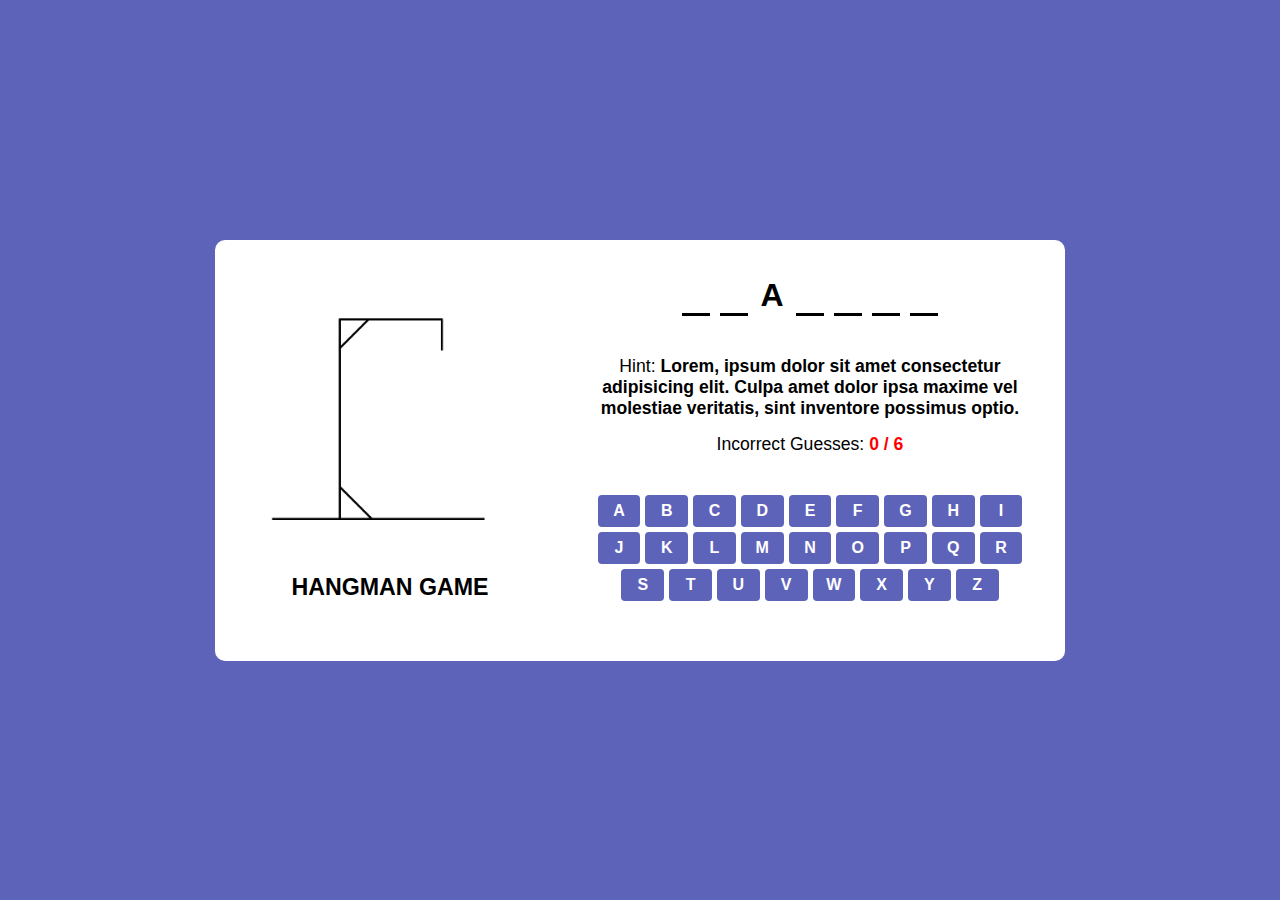
==== index.html @ 11710125 "update" ====
<!DOCTYPE html>
<html lang="en">

<head>
    <meta charset="UTF-8">
    <meta name="viewport" content="width=device-width, initial-scale=1.0">
    <link rel="stylesheet" href="index.css">
    <title>Document</title>
</head>

<body>
    <div class="game-modal">
        <div class="content">
           <img src="images/crying-emoji.gif" alt="gif">
           <h4>Game Over!</h4>
           <p>The correct word was: <b>rainbow</b></p>
           <button class="play-again">Play Again</button>
        </div>
    </div>

    <div class="container">
        <div class="hangman-box">
            <img src="images/hang1.png" alt="hang-img" srcset="">
            <h1>Hangman Game</h1>
        </div>
        <div class="game-box">
            <ul class="word-display">
                <li class="letter"></li>
                <li class="letter"></li>
                <li class="letter guessed">a</li>
                <li class="letter"></li>
                <li class="letter"></li>
                <li class="letter"></li>
                <li class="letter"></li>
            </ul>
            <h4 class="hint-text">
                Hint:
                <b>Lorem, ipsum dolor sit amet consectetur adipisicing elit. Culpa amet dolor ipsa maxime vel molestiae
                    veritatis, sint inventore possimus optio.</b>
            </h4>
            <h4 class="guesses-text">
                Incorrect Guesses:
                <b>0 / 6</b>
            </h4>
            <div class="keyboard">
                <button>a</button>
                <button>b</button>
                <button>c</button>
                <button>d</button>
                <button>e</button>
                <button>f</button>
                <button>g</button>
                <button>h</button>
                <button>i</button>
                <button>j</button>
                <button>k</button>
                <button>l</button>
                <button>m</button>
                <button>n</button>
                <button>o</button>
                <button>p</button>
                <button>q</button>
                <button>r</button>
                <button>s</button>
                <button>t</button>
                <button>u</button>
                <button>v</button>
                <button>w</button>
                <button>x</button>
                <button>y</button>
                <button>z</button>
            </div>
        </div>

    </div>
    <script src="index.js"></script>
</body>

</html>
---- index.css ----
* {
  margin: 0;
  padding: 0;
  box-sizing: border-box;
  font-family: "Gill Sans", "Gill Sans MT", Calibri, "Trebuchet MS", sans-serif;
}


body{
    display: flex;
    justify-content: center;
    align-items: center;
    padding: 0 10px;
    min-height: 100vh;
    background: #5e63ba;
}

/* img{
    width: 400px;
} */

.container{
    width: 850px;
    background-color: white;
    display: flex;
    padding: 60px 40px;
    border-radius: 10px;
    align-items: flex-end;
    gap: 70px;
}

.hangman-box img{
    max-width: 270px;
}

.hangman-box h1{
    font-size: 1.45rem;
    /* margin-top: 20px; */
    text-align: center;
    text-transform: uppercase;
}

.word-display{
    display: flex;
    gap: 10px;
    list-style: none;
    align-items: center;
    justify-content: center;
}

.word-display .letter{
    width: 28px;
    border-bottom: 3px solid #000;
    margin-bottom: 40px;
    font-size: 2rem;
    font-weight: 600;
    text-transform: uppercase;
    text-align: center;
}

.word-display .letter.guessed{
    border-color: transparent;
    margin: -40px 0 35px;
}

.game-box h4{
    text-align: center;
    font-size: 1.1rem;
    font-weight: 500;
    margin-bottom: 15px;
}

.game-box h4 b{
    font-weight: 600;
}

.game-box .guesses-text b{
    color: #ff0000;
}

.game-box .keyboard{
    display: flex;
    gap: 5px;
    flex-wrap: wrap;
    justify-content: center;
    margin-top: 40px;
}

:where(.game-modal, .keyboard) button {
    color: #fff;
    font-size: 1rem;
    font-weight: 600;
    cursor: pointer;
    outline: none;
    background: #5e63ba;
    border-radius: 4px;
    text-transform: uppercase;
    border: none;
}
.keyboard button{
    padding: 7px;
    width: calc(100% / 9 - 5px);
}

:where(.game-modal, .keyboard) button:hover{
    background: #8286c9;
}

.game-modal{
    position: fixed;
    left: 0;
    top: 0;
    width: 100%;
    height: 100%;
    display: none;
    align-items: center;
    justify-content: center;
    background: rgba(0, 0, 0, 0.6);
}

.game-modal .content{
    background: #fff;
    max-width: 420px;
    width: 100%;
    text-align: center;
    border-radius: 10px;
    padding: 30px;
}

.game-modal img{
    max-width: 130px;
    margin-bottom: 20px;
}

.game-modal h4{
   font-size: 1.53rem; 
}

.game-modal p{
    font-size: 1.15rem;
    margin: 15px 0 30px;
    font-weight: 500;
}

.game-modal p b{
    color: #5e63ba;
    font-weight: 600;
}

.game-modal button{
    padding: 12px 23px;
}

@media (max-width: 782px){
    .container{
        flex-direction: column;
        padding: 30px 15px;
        align-items: center;
    }
    .hangman-box img{
        max-width: 200px;
    }
    .hangman-box h1{
        display: none;
    }
}
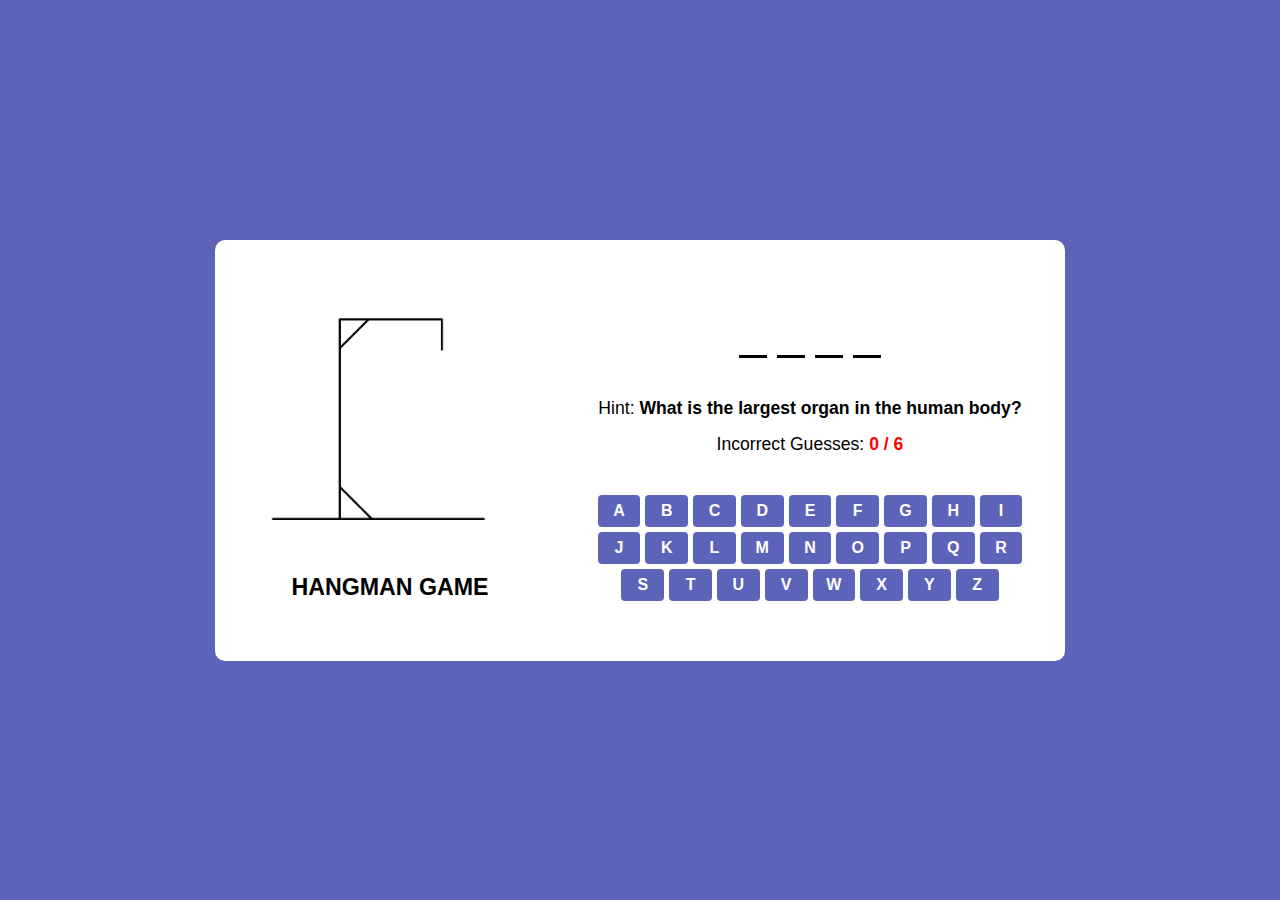
==== commit 1dd3fc3a: "update" ====
--- a/index.html
+++ b/index.html
@@ -5,75 +5,43 @@
     <meta charset="UTF-8">
     <meta name="viewport" content="width=device-width, initial-scale=1.0">
     <link rel="stylesheet" href="index.css">
-    <title>Document</title>
+    <title>Hangman Game</title>
 </head>
 
 <body>
     <div class="game-modal">
         <div class="content">
-           <img src="images/crying-emoji.gif" alt="gif">
-           <h4>Game Over!</h4>
-           <p>The correct word was: <b>rainbow</b></p>
+           <img src="images/lost.gif" alt="gif">
+           <h4></h4>
+           <p><b></b></p>
            <button class="play-again">Play Again</button>
         </div>
     </div>
 
     <div class="container">
         <div class="hangman-box">
-            <img src="images/hang1.png" alt="hang-img" srcset="">
+            <img src="images/hang0.png" alt="hang-img" srcset="">
             <h1>Hangman Game</h1>
         </div>
         <div class="game-box">
             <ul class="word-display">
-                <li class="letter"></li>
-                <li class="letter"></li>
-                <li class="letter guessed">a</li>
-                <li class="letter"></li>
-                <li class="letter"></li>
-                <li class="letter"></li>
-                <li class="letter"></li>
             </ul>
             <h4 class="hint-text">
                 Hint:
-                <b>Lorem, ipsum dolor sit amet consectetur adipisicing elit. Culpa amet dolor ipsa maxime vel molestiae
-                    veritatis, sint inventore possimus optio.</b>
+                <b></b>
             </h4>
             <h4 class="guesses-text">
                 Incorrect Guesses:
-                <b>0 / 6</b>
+                <b></b>
             </h4>
             <div class="keyboard">
-                <button>a</button>
-                <button>b</button>
-                <button>c</button>
-                <button>d</button>
-                <button>e</button>
-                <button>f</button>
-                <button>g</button>
-                <button>h</button>
-                <button>i</button>
-                <button>j</button>
-                <button>k</button>
-                <button>l</button>
-                <button>m</button>
-                <button>n</button>
-                <button>o</button>
-                <button>p</button>
-                <button>q</button>
-                <button>r</button>
-                <button>s</button>
-                <button>t</button>
-                <button>u</button>
-                <button>v</button>
-                <button>w</button>
-                <button>x</button>
-                <button>y</button>
-                <button>z</button>
+               
             </div>
         </div>
 
     </div>
-    <script src="index.js"></script>
+    <script src="random.js" defer></script>
+    <script src="index.js" defer></script>
 </body>
 
 </html>--- a/index.css
+++ b/index.css
@@ -46,6 +46,7 @@
     list-style: none;
     align-items: center;
     justify-content: center;
+    flex-wrap: wrap;
 }
 
 .word-display .letter{
@@ -86,6 +87,11 @@
     margin-top: 40px;
 }
 
+.keyboard button[disabled] {
+    opacity: 0.6;
+    pointer-events: none;
+}
+
 :where(.game-modal, .keyboard) button {
     color: #fff;
     font-size: 1rem;
@@ -112,10 +118,20 @@
     top: 0;
     width: 100%;
     height: 100%;
-    display: none;
+    display: flex;
+    opacity: 0;
+    z-index: 999;
+    padding: 0 10px;
+    pointer-events: none;
     align-items: center;
     justify-content: center;
     background: rgba(0, 0, 0, 0.6);
+    transition: opacity 0.4s ease;
+}
+
+.game-modal.show{
+    opacity: 1;
+    pointer-events: auto;
 }
 
 .game-modal .content{
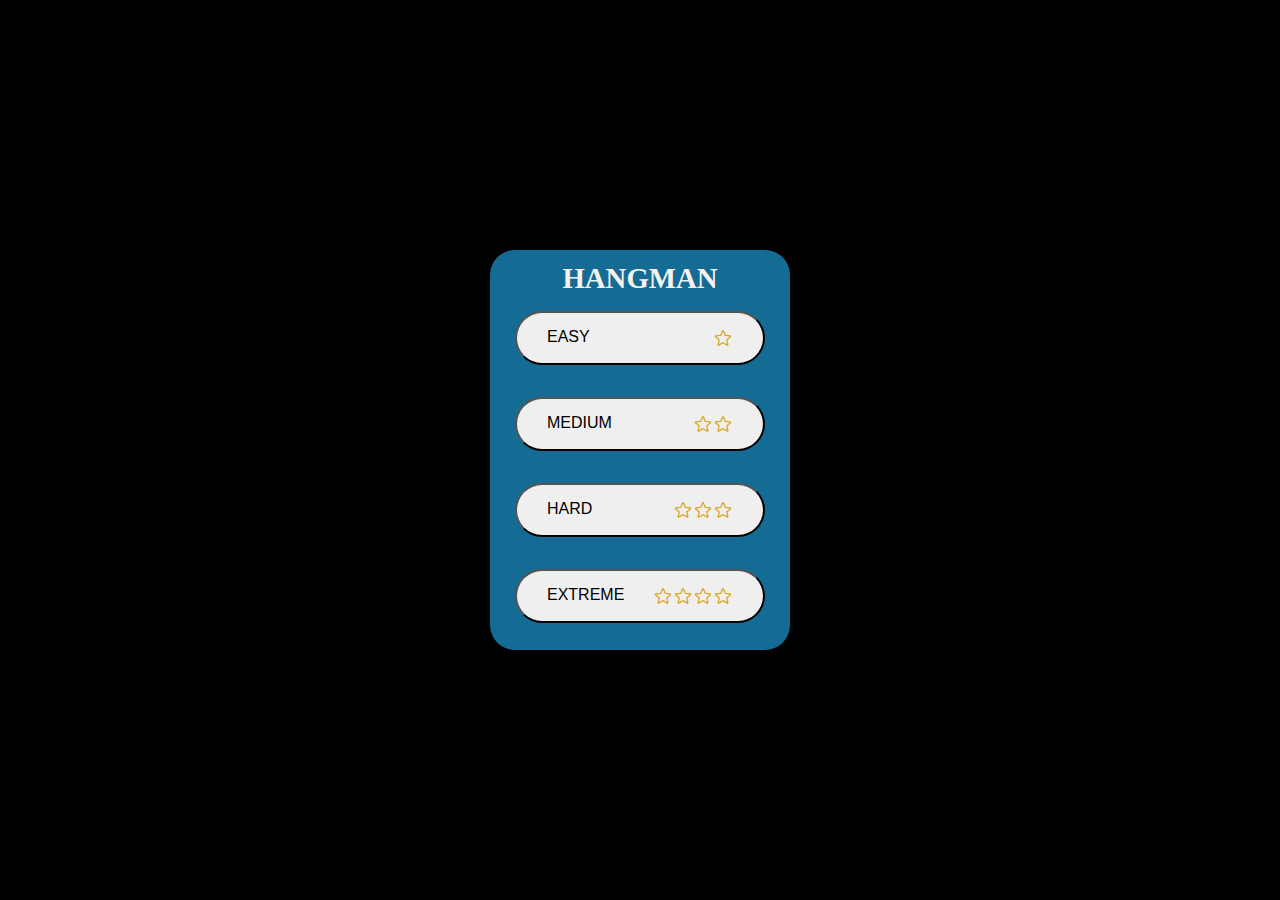
==== commit 31053494: "update" ====
--- a/index.html
+++ b/index.html
@@ -4,44 +4,76 @@
 <head>
     <meta charset="UTF-8">
     <meta name="viewport" content="width=device-width, initial-scale=1.0">
-    <link rel="stylesheet" href="index.css">
-    <title>Hangman Game</title>
+    <link rel="stylesheet" href="first.css">
+    <title>Home Page</title>
 </head>
 
 <body>
-    <div class="game-modal">
-        <div class="content">
-           <img src="images/lost.gif" alt="gif">
-           <h4></h4>
-           <p><b></b></p>
-           <button class="play-again">Play Again</button>
-        </div>
+    <div class="container">
+        <h4>HANGMAN</h4>
+        <a href="/easyLevel/index.html">
+            <button>EASY <svg xmlns="http://www.w3.org/2000/svg" fill="none" viewBox="0 0 24 24" stroke-width="1.5"
+                    stroke="currentColor" class="w-6 h-6">
+                    <path stroke-linecap="round" stroke-linejoin="round"
+                        d="M11.48 3.499a.562.562 0 011.04 0l2.125 5.111a.563.563 0 00.475.345l5.518.442c.499.04.701.663.321.988l-4.204 3.602a.563.563 0 00-.182.557l1.285 5.385a.562.562 0 01-.84.61l-4.725-2.885a.563.563 0 00-.586 0L6.982 20.54a.562.562 0 01-.84-.61l1.285-5.386a.562.562 0 00-.182-.557l-4.204-3.602a.563.563 0 01.321-.988l5.518-.442a.563.563 0 00.475-.345L11.48 3.5z" />
+                </svg>
+            </button>
+        </a>
+        <a href="/mediumLevel/index.html">
+            <button>MEDIUM <svg xmlns="http://www.w3.org/2000/svg" fill="none" viewBox="0 0 24 24" stroke-width="1.5"
+                    stroke="currentColor" class="w-6 h-6">
+                    <path stroke-linecap="round" stroke-linejoin="round"
+                        d="M11.48 3.499a.562.562 0 011.04 0l2.125 5.111a.563.563 0 00.475.345l5.518.442c.499.04.701.663.321.988l-4.204 3.602a.563.563 0 00-.182.557l1.285 5.385a.562.562 0 01-.84.61l-4.725-2.885a.563.563 0 00-.586 0L6.982 20.54a.562.562 0 01-.84-.61l1.285-5.386a.562.562 0 00-.182-.557l-4.204-3.602a.563.563 0 01.321-.988l5.518-.442a.563.563 0 00.475-.345L11.48 3.5z" />
+                </svg>
+                <svg xmlns="http://www.w3.org/2000/svg" fill="none" viewBox="0 0 24 24" stroke-width="1.5"
+                    stroke="currentColor" class="w-6 h-6">
+                    <path stroke-linecap="round" stroke-linejoin="round"
+                        d="M11.48 3.499a.562.562 0 011.04 0l2.125 5.111a.563.563 0 00.475.345l5.518.442c.499.04.701.663.321.988l-4.204 3.602a.563.563 0 00-.182.557l1.285 5.385a.562.562 0 01-.84.61l-4.725-2.885a.563.563 0 00-.586 0L6.982 20.54a.562.562 0 01-.84-.61l1.285-5.386a.562.562 0 00-.182-.557l-4.204-3.602a.563.563 0 01.321-.988l5.518-.442a.563.563 0 00.475-.345L11.48 3.5z" />
+                </svg>
+            </button>
+        </a>
+        <a href="/hardLevel/index.html">
+            <button>HARD <svg xmlns="http://www.w3.org/2000/svg" fill="none" viewBox="0 0 24 24" stroke-width="1.5"
+                    stroke="currentColor" class="w-6 h-6">
+                    <path stroke-linecap="round" stroke-linejoin="round"
+                        d="M11.48 3.499a.562.562 0 011.04 0l2.125 5.111a.563.563 0 00.475.345l5.518.442c.499.04.701.663.321.988l-4.204 3.602a.563.563 0 00-.182.557l1.285 5.385a.562.562 0 01-.84.61l-4.725-2.885a.563.563 0 00-.586 0L6.982 20.54a.562.562 0 01-.84-.61l1.285-5.386a.562.562 0 00-.182-.557l-4.204-3.602a.563.563 0 01.321-.988l5.518-.442a.563.563 0 00.475-.345L11.48 3.5z" />
+                </svg>
+                <svg xmlns="http://www.w3.org/2000/svg" fill="none" viewBox="0 0 24 24" stroke-width="1.5"
+                    stroke="currentColor" class="w-6 h-6">
+                    <path stroke-linecap="round" stroke-linejoin="round"
+                        d="M11.48 3.499a.562.562 0 011.04 0l2.125 5.111a.563.563 0 00.475.345l5.518.442c.499.04.701.663.321.988l-4.204 3.602a.563.563 0 00-.182.557l1.285 5.385a.562.562 0 01-.84.61l-4.725-2.885a.563.563 0 00-.586 0L6.982 20.54a.562.562 0 01-.84-.61l1.285-5.386a.562.562 0 00-.182-.557l-4.204-3.602a.563.563 0 01.321-.988l5.518-.442a.563.563 0 00.475-.345L11.48 3.5z" />
+                </svg>
+                <svg xmlns="http://www.w3.org/2000/svg" fill="none" viewBox="0 0 24 24" stroke-width="1.5"
+                    stroke="currentColor" class="w-6 h-6">
+                    <path stroke-linecap="round" stroke-linejoin="round"
+                        d="M11.48 3.499a.562.562 0 011.04 0l2.125 5.111a.563.563 0 00.475.345l5.518.442c.499.04.701.663.321.988l-4.204 3.602a.563.563 0 00-.182.557l1.285 5.385a.562.562 0 01-.84.61l-4.725-2.885a.563.563 0 00-.586 0L6.982 20.54a.562.562 0 01-.84-.61l1.285-5.386a.562.562 0 00-.182-.557l-4.204-3.602a.563.563 0 01.321-.988l5.518-.442a.563.563 0 00.475-.345L11.48 3.5z" />
+                </svg>
+            </button>
+        </a>
+        <a href="/extremeLevel/index.html">
+            <button>EXTREME <svg xmlns="http://www.w3.org/2000/svg" fill="none" viewBox="0 0 24 24" stroke-width="1.5"
+                    stroke="currentColor" class="w-6 h-6">
+                    <path stroke-linecap="round" stroke-linejoin="round"
+                        d="M11.48 3.499a.562.562 0 011.04 0l2.125 5.111a.563.563 0 00.475.345l5.518.442c.499.04.701.663.321.988l-4.204 3.602a.563.563 0 00-.182.557l1.285 5.385a.562.562 0 01-.84.61l-4.725-2.885a.563.563 0 00-.586 0L6.982 20.54a.562.562 0 01-.84-.61l1.285-5.386a.562.562 0 00-.182-.557l-4.204-3.602a.563.563 0 01.321-.988l5.518-.442a.563.563 0 00.475-.345L11.48 3.5z" />
+                </svg>
+                <svg xmlns="http://www.w3.org/2000/svg" fill="none" viewBox="0 0 24 24" stroke-width="1.5"
+                    stroke="currentColor" class="w-6 h-6">
+                    <path stroke-linecap="round" stroke-linejoin="round"
+                        d="M11.48 3.499a.562.562 0 011.04 0l2.125 5.111a.563.563 0 00.475.345l5.518.442c.499.04.701.663.321.988l-4.204 3.602a.563.563 0 00-.182.557l1.285 5.385a.562.562 0 01-.84.61l-4.725-2.885a.563.563 0 00-.586 0L6.982 20.54a.562.562 0 01-.84-.61l1.285-5.386a.562.562 0 00-.182-.557l-4.204-3.602a.563.563 0 01.321-.988l5.518-.442a.563.563 0 00.475-.345L11.48 3.5z" />
+                </svg>
+                <svg xmlns="http://www.w3.org/2000/svg" fill="none" viewBox="0 0 24 24" stroke-width="1.5"
+                    stroke="currentColor" class="w-6 h-6">
+                    <path stroke-linecap="round" stroke-linejoin="round"
+                        d="M11.48 3.499a.562.562 0 011.04 0l2.125 5.111a.563.563 0 00.475.345l5.518.442c.499.04.701.663.321.988l-4.204 3.602a.563.563 0 00-.182.557l1.285 5.385a.562.562 0 01-.84.61l-4.725-2.885a.563.563 0 00-.586 0L6.982 20.54a.562.562 0 01-.84-.61l1.285-5.386a.562.562 0 00-.182-.557l-4.204-3.602a.563.563 0 01.321-.988l5.518-.442a.563.563 0 00.475-.345L11.48 3.5z" />
+                </svg>
+                <svg xmlns="http://www.w3.org/2000/svg" fill="none" viewBox="0 0 24 24" stroke-width="1.5"
+                    stroke="currentColor" class="w-6 h-6">
+                    <path stroke-linecap="round" stroke-linejoin="round"
+                        d="M11.48 3.499a.562.562 0 011.04 0l2.125 5.111a.563.563 0 00.475.345l5.518.442c.499.04.701.663.321.988l-4.204 3.602a.563.563 0 00-.182.557l1.285 5.385a.562.562 0 01-.84.61l-4.725-2.885a.563.563 0 00-.586 0L6.982 20.54a.562.562 0 01-.84-.61l1.285-5.386a.562.562 0 00-.182-.557l-4.204-3.602a.563.563 0 01.321-.988l5.518-.442a.563.563 0 00.475-.345L11.48 3.5z" />
+                </svg>
+            </button>
+        </a>
     </div>
-
-    <div class="container">
-        <div class="hangman-box">
-            <img src="images/hang0.png" alt="hang-img" srcset="">
-            <h1>Hangman Game</h1>
-        </div>
-        <div class="game-box">
-            <ul class="word-display">
-            </ul>
-            <h4 class="hint-text">
-                Hint:
-                <b></b>
-            </h4>
-            <h4 class="guesses-text">
-                Incorrect Guesses:
-                <b></b>
-            </h4>
-            <div class="keyboard">
-               
-            </div>
-        </div>
-
-    </div>
-    <script src="random.js" defer></script>
-    <script src="index.js" defer></script>
 </body>
 
 </html>--- a/first.css
+++ b/first.css
@@ -0,0 +1,51 @@
+*{
+    margin: 0;
+    padding: 0;
+    box-sizing: border-box;
+}
+
+body{
+    width: 100%;
+    height: 100vh;
+    display: flex;
+    justify-content: center;
+    align-items: center;
+    background-color: #000000;
+}
+
+.container{
+    width: 300px;
+    height: 400px;
+    background-color: #146C94;
+    display: flex;
+    justify-content: center;
+    align-items: center;
+    flex-direction: column;
+    border-radius: 25px;
+    color: #F6F1F1;
+}
+
+.container h4{
+    font-size: 1.80rem;
+}
+
+.container button{
+    width: 250px;
+    padding: 15px 30px;
+    margin: 1rem;
+    border-radius: 50px;
+    text-align: left;
+    font-size: 1rem;
+}
+
+.container button svg{
+    width: 20px;
+    float: right;
+    color: goldenrod;
+}
+
+.container button:hover{
+    background-color: rgb(255, 255, 255);
+    opacity: 0.8;
+    color: black;
+}